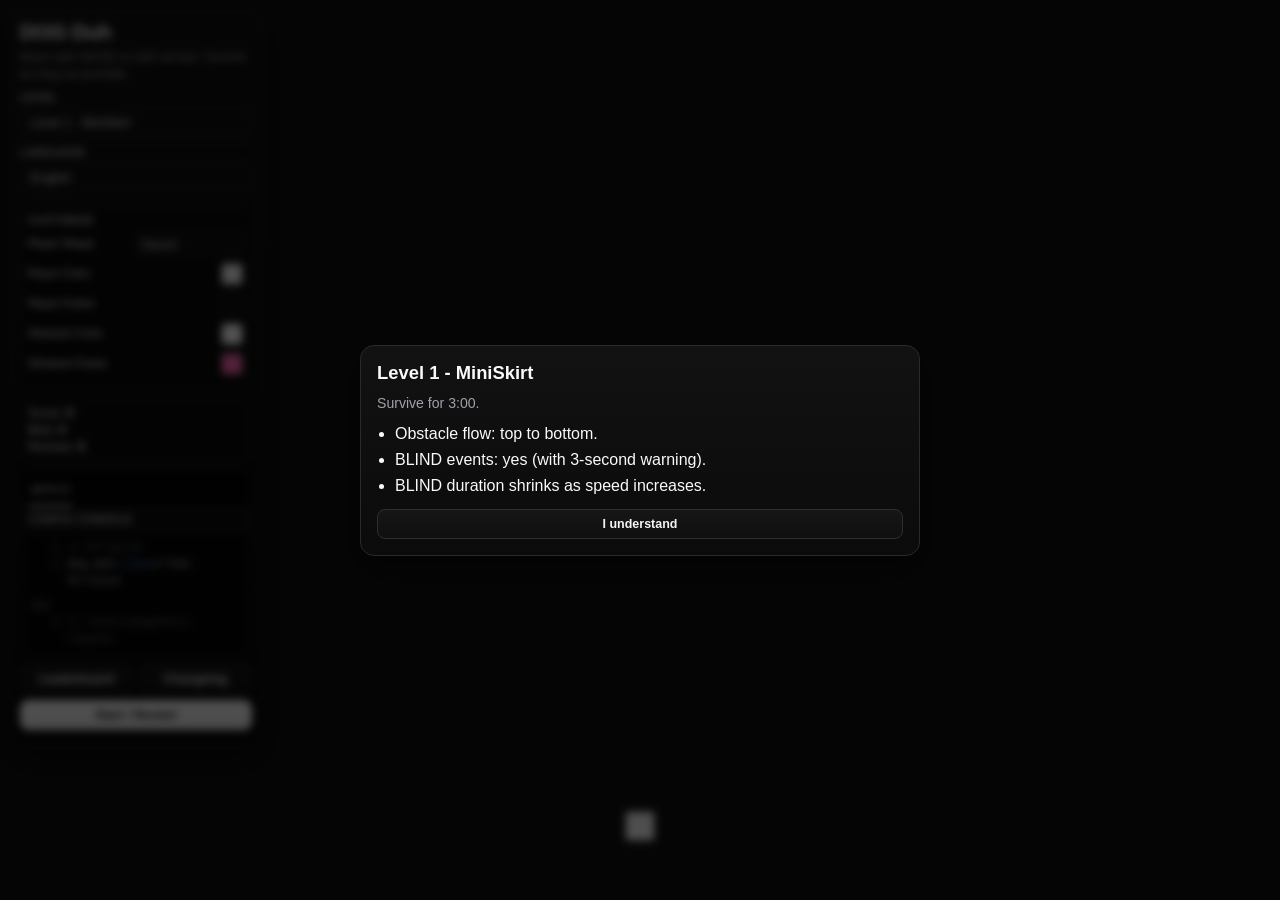
==== DOGDGE v3.1/index.html @ ee609fc4 "Update DOG Duh latest gameplay and UI changes" ====
<!doctype html>
<html lang="en">
  <head>
    <meta charset="UTF-8" />
    <meta name="viewport" content="width=device-width, initial-scale=1.0" />
    <title>DOG Duh</title>
    <link rel="stylesheet" href="./styles.css" />
  </head>
  <body>
    <div id="blindInfoModal" class="modal hidden">
      <div class="modal-card">
        <h2 id="levelInfoTitle">Level Info</h2>
        <p id="levelInfoSummary"></p>
        <ul id="levelInfoList"></ul>
        <button id="closeModalBtn">I understand</button>
      </div>
    </div>
    <div id="leaderboardModal" class="modal hidden">
      <div class="modal-card">
        <h2 id="leaderboardTitle">Leaderboard (Top 5)</h2>
        <ul id="leaderboardList"></ul>
        <button id="closeLeaderboardBtn">Close</button>
      </div>
    </div>

    <div id="blindTop" class="top-alert">BLIND IN 3.0s</div>
    <div id="sideScore" class="side-score">0s / 0s</div>
    <div id="recordBadge" class="record-badge">NEW RECORD!</div>
    <button id="celebrateBtn" class="celebrate-btn" hidden>Celebrate Again</button>

    <main class="layout">
      <section class="hud">
        <h1 id="gameTitle">DOG Duh</h1>
        <p id="gameSubtitle">Move with WASD or with arrows. Survive as long as possible.</p>

        <label id="levelSelectLabel" for="levelSelect">Level</label>
        <select id="levelSelect">
          <option value="spaghetti">Level 1 - MiniSkirt</option>
          <option value="chu">Level 2 - Chu</option>
          <option value="rude">Level 3 - RUDE!</option>
        </select>

        <label id="langSelectLabel" for="langSelect">Language</label>
        <select id="langSelect">
          <option value="en">English</option>
          <option value="zh">中文</option>
        </select>

        <div class="customize-panel">
          <div id="customizeTitle" class="customize-title">Customize</div>
          <div class="player-shape-row">
            <label id="playerShapeLabel" for="playerShapeSelect">Player Shape</label>
            <select id="playerShapeSelect">
              <option value="square">Square</option>
              <option value="pentagon">Pentagon</option>
              <option value="circle">Circle</option>
              <option value="triangle">Triangle</option>
              <option value="diamond">Diamond</option>
            </select>
          </div>
          <div class="player-color-row">
            <label id="playerColorLabel" for="playerColorPicker">Player Color</label>
            <input id="playerColorPicker" type="color" value="#f2f2f2" aria-label="Choose player color" />
          </div>
          <div class="player-frame-row">
            <label id="playerFrameLabel" for="playerFramePicker">Player Frame</label>
            <input id="playerFramePicker" type="color" value="#111111" aria-label="Choose player frame color" />
          </div>
          <div class="level3-custom-grid">
            <div class="obstacle-color-row">
              <label id="obstacleColorLabel" for="obstacleColorPicker">Obstacle Color</label>
              <input id="obstacleColorPicker" type="color" value="#ffffff" aria-label="Choose obstacle color" />
            </div>
            <div class="obstacle-frame-row">
              <label id="obstacleFrameLabel" for="obstacleFramePicker">Obstacle Frame</label>
              <input id="obstacleFramePicker" type="color" value="#ff69b4" aria-label="Choose obstacle frame color" />
            </div>
          </div>
        </div>

        <div class="stats">
          <span id="scoreLabel"><span id="scoreText">Score:</span> <strong id="score">0</strong></span>
          <span id="bestLabel"><span id="bestText">Best:</span> <strong id="best">0</strong></span>
          <span id="revivesLabel"><span id="revivesText">Revives:</span> <strong id="revives">5</strong></span>
        </div>
        <div class="code-panel">
          <div class="code-head">
            <div class="code-tabs">
              <span class="code-tab active">game.js</span>
            </div>
          </div>
          <div id="codePanelTitle" class="code-title">Config Console</div>
          <div id="codeLog" class="code-log"></div>
        </div>
        <div class="quick-row">
          <button id="leaderboardBtn">Leaderboard</button>
          <a id="changelogBtn" class="link-btn" href="./changelog.html" target="_blank" rel="noopener noreferrer">Changelog</a>
        </div>
        <button id="startBtn">Start / Restart</button>
        <button id="continueBtn" hidden>Revive</button>
        <button id="pauseBtn">Pause</button>
      </section>
      <canvas id="game" width="520" height="680" aria-label="DOG Duh game canvas"></canvas>
    </main>
    <script src="./game.js"></script>
  </body>
</html>
---- DOGDGE v3.1/styles.css ----
:root {
  --bg: #000000;
  --surface: #111111;
  --surface-2: #0b0b0b;
  --line: #2a2a2a;
  --line-soft: #1d1d1d;
  --text: #fafafa;
  --muted: #a1a1aa;
  --accent: #ffffff;
  --shadow: 0 14px 32px rgba(0, 0, 0, 0.45);
}

* {
  box-sizing: border-box;
}

html,
body {
  margin: 0;
  height: 100%;
  overflow: hidden;
}

body {
  color: var(--text);
  font-family: "Inter", "Geist", "SF Pro Text", -apple-system, BlinkMacSystemFont, "Segoe UI", sans-serif;
  background:
    radial-gradient(1200px 600px at 50% -220px, rgba(255, 255, 255, 0.08), transparent 60%),
    radial-gradient(800px 420px at 10% 0%, rgba(255, 255, 255, 0.04), transparent 60%),
    var(--bg);
}

.layout {
  position: relative;
  width: 100vw;
  height: 100vh;
}

.modal {
  position: fixed;
  inset: 0;
  z-index: 20;
  display: grid;
  place-items: center;
  padding: 14px;
  background: rgba(0, 0, 0, 0.68);
  backdrop-filter: blur(4px);
  opacity: 0;
  visibility: hidden;
  pointer-events: none;
  transition: opacity 220ms ease, visibility 220ms ease;
}

.modal.hidden {
  opacity: 0;
  visibility: hidden;
  pointer-events: none;
}

.modal.open {
  opacity: 1;
  visibility: visible;
  pointer-events: auto;
}

.modal-card {
  width: min(560px, calc(100vw - 20px));
  border-radius: 14px;
  border: 1px solid var(--line);
  background: linear-gradient(180deg, #121212, #0b0b0b);
  box-shadow: var(--shadow);
  padding: 16px;
  transform: translateY(8px) scale(0.985);
  transition: transform 220ms ease;
  position: relative;
  overflow: hidden;
}

.modal.open .modal-card {
  transform: translateY(0) scale(1);
}

.modal-card h2 {
  margin: 0 0 10px;
  font-size: 1.15rem;
  font-weight: 680;
}

.modal-card p {
  margin: 0 0 12px;
  color: var(--muted);
  font-size: 0.88rem;
}

.modal-card ul {
  margin: 0 0 14px;
  padding-left: 18px;
}

.modal-card li {
  margin: 0 0 8px;
}

#leaderboardList {
  list-style: none;
  margin: 0 0 14px;
  padding: 0;
  display: grid;
  gap: 8px;
}

.podium-item {
  border: 1px solid #2c2c2c;
  border-radius: 10px;
  padding: 8px 10px;
  background: linear-gradient(180deg, #151515, #0f0f0f);
  display: grid;
  gap: 4px;
}

.podium-rank {
  font-size: 0.72rem;
  color: #d4d4d8;
  font-weight: 700;
}

.podium-text {
  font-size: 0.8rem;
  color: #f3f4f6;
}

.rank-1 {
  border-color: #5a4500;
  background: linear-gradient(180deg, #2a2208, #181308);
}

.rank-2 {
  border-color: #4c4c52;
  background: linear-gradient(180deg, #202126, #15161a);
}

.rank-3 {
  border-color: #5c3723;
  background: linear-gradient(180deg, #24160f, #170f0a);
}

.lb-confetti-layer {
  position: fixed;
  inset: 0;
  z-index: 40;
  pointer-events: none;
  overflow: hidden;
}

.lb-confetti {
  position: absolute;
  top: -24px;
  width: 8px;
  height: 14px;
  border-radius: 2px;
  opacity: 0.95;
  animation-name: lb-fall;
  animation-timing-function: ease-out;
  animation-fill-mode: forwards;
}

@keyframes lb-fall {
  0% {
    transform: translateY(-16px) rotate(0deg);
    opacity: 1;
  }
  100% {
    transform: translateY(170px) rotate(360deg);
    opacity: 0;
  }
}

.hud {
  position: fixed;
  z-index: 8;
  top: 10px;
  left: 10px;
  width: min(252px, calc(100vw - 20px));
  max-height: calc(100vh - 20px);
  overflow: auto;
  border: 1px solid var(--line);
  border-radius: 12px;
  background: linear-gradient(180deg, rgba(18, 18, 18, 0.96), rgba(8, 8, 8, 0.96));
  box-shadow: var(--shadow);
  padding: 9px;
}

.hud::-webkit-scrollbar {
  width: 7px;
}

.hud::-webkit-scrollbar-thumb {
  background: #2e2e2e;
  border-radius: 999px;
}

h1 {
  margin: 0;
  font-size: 1.32rem;
  letter-spacing: -0.025em;
  font-weight: 700;
}

p {
  margin: 5px 0 8px;
  color: var(--muted);
  font-size: 0.78rem;
  line-height: 1.35;
}

label {
  display: block;
  margin: 0 0 4px;
  color: #d1d5db;
  font-size: 0.66rem;
  letter-spacing: 0.06em;
  text-transform: uppercase;
  font-weight: 620;
}

select {
  width: 100%;
  margin: 0 0 7px;
  border: 1px solid var(--line);
  border-radius: 8px;
  padding: 8px 9px;
  color: #f5f5f5;
  background: #111111;
  font: inherit;
  font-size: 0.79rem;
  appearance: none;
}

select:focus-visible,
button:focus-visible,
input[type="color"]:focus-visible {
  outline: 2px solid #f3f4f6;
  outline-offset: 1px;
}

.customize-panel {
  margin: 6px 0 8px;
  padding: 7px;
  border: 1px solid var(--line);
  border-radius: 10px;
  background: #0a0a0a;
}

.customize-title {
  margin: 0 0 6px;
  color: #d4d4d8;
  font-size: 0.63rem;
  letter-spacing: 0.08em;
  text-transform: uppercase;
  font-weight: 650;
}

.player-color-row,
.player-frame-row,
.player-shape-row,
.obstacle-color-row,
.obstacle-frame-row {
  display: flex;
  align-items: center;
  justify-content: space-between;
  gap: 8px;
  margin: 0 0 6px;
}

.player-color-row label,
.player-frame-row label,
.player-shape-row label,
.obstacle-color-row label,
.obstacle-frame-row label {
  margin: 0;
  font-size: 0.65rem;
  text-transform: none;
  letter-spacing: 0.01em;
  color: #cfcfd4;
}

.level3-custom-grid {
  display: grid;
  grid-template-columns: 1fr;
  gap: 0;
}

#playerColorPicker,
#playerFramePicker,
#obstacleColorPicker,
#obstacleFramePicker {
  width: 24px;
  min-width: 24px;
  height: 24px;
  border: 1px solid #3a3a3a;
  border-radius: 4px;
  background: transparent;
  padding: 0;
  cursor: pointer;
}

#playerShapeSelect {
  width: 110px;
  margin: 0;
  padding: 5px 6px;
  font-size: 0.72rem;
  border-radius: 6px;
}

#playerColorPicker::-webkit-color-swatch-wrapper,
#playerFramePicker::-webkit-color-swatch-wrapper,
#obstacleColorPicker::-webkit-color-swatch-wrapper,
#obstacleFramePicker::-webkit-color-swatch-wrapper {
  padding: 1px;
}

#playerColorPicker::-webkit-color-swatch,
#playerFramePicker::-webkit-color-swatch,
#obstacleColorPicker::-webkit-color-swatch,
#obstacleFramePicker::-webkit-color-swatch {
  border: 0;
  border-radius: 2px;
}

.stats {
  display: grid;
  gap: 3px;
  margin: 0 0 8px;
  padding: 7px;
  border-radius: 10px;
  border: 1px solid var(--line-soft);
  background: #0c0c0c;
  font-size: 0.76rem;
}

strong {
  color: #ffffff;
  font-weight: 700;
}

.code-panel {
  margin: 0 0 8px;
  border: 1px solid var(--line);
  border-radius: 10px;
  overflow: hidden;
  background: #060606;
}

.code-head {
  display: flex;
  align-items: center;
  justify-content: space-between;
  border-bottom: 1px solid var(--line);
  padding: 0 8px;
  min-height: 34px;
  background: #040404;
}

.code-tabs {
  display: flex;
  gap: 10px;
}

.code-tab {
  color: #8a8a92;
  font-size: 0.7rem;
  font-family: "Inter", "Geist", -apple-system, BlinkMacSystemFont, "Segoe UI", sans-serif;
  line-height: 34px;
  border-bottom: 2px solid transparent;
  padding: 0 2px;
}

.code-tab.active {
  color: #f2f2f2;
  border-bottom-color: #f2f2f2;
}

.code-title {
  padding: 6px 8px;
  border-bottom: 1px solid var(--line);
  font-size: 0.64rem;
  font-weight: 600;
  letter-spacing: 0.07em;
  text-transform: uppercase;
  color: #d4d4d8;
  background: #0f0f0f;
}

.code-log {
  margin: 0;
  padding: 8px 10px;
  min-height: 120px;
  max-height: 140px;
  overflow: auto;
  font-family: "Geist Mono", "JetBrains Mono", "SFMono-Regular", Menlo, Consolas, monospace;
  font-size: 0.7rem;
  line-height: 1.48;
  color: #e5e7eb;
  white-space: normal;
  word-break: normal;
}

.code-log::-webkit-scrollbar {
  width: 7px;
}

.code-log::-webkit-scrollbar-thumb {
  background: #2e2e2e;
  border-radius: 999px;
}

.code-line {
  display: grid;
  grid-template-columns: 28px minmax(0, 1fr);
  gap: 8px;
  align-items: start;
  min-height: 1.25em;
}

.code-ln {
  color: #6b7280;
  user-select: none;
  text-align: right;
}

.code-code {
  color: #e5e7eb;
  white-space: pre-wrap;
  overflow-wrap: anywhere;
}

.tok-key {
  color: #ff7ab8;
}

.tok-fn {
  color: #67e8f9;
}

.tok-prop {
  color: #60a5fa;
}

.tok-str {
  color: #4ade80;
}

.tok-num {
  color: #fbbf24;
}

.tok-comment {
  color: #6b7280;
}

button {
  width: 100%;
  margin: 0 0 5px;
  border: 1px solid #2f2f2f;
  border-radius: 8px;
  padding: 7px 9px;
  font: inherit;
  font-size: 0.78rem;
  font-weight: 620;
  color: #f3f4f6;
  background: linear-gradient(180deg, #161616, #101010);
  cursor: pointer;
  transition: transform 90ms ease, border-color 90ms ease, background-color 90ms ease;
}

button:hover {
  border-color: #4a4a4a;
  background: linear-gradient(180deg, #1b1b1b, #121212);
}

button:active {
  transform: translateY(1px);
}

button:last-of-type {
  margin-bottom: 0;
}

.quick-row {
  display: grid;
  grid-template-columns: 1fr 1fr;
  gap: 6px;
  margin-bottom: 6px;
}

.quick-row > button {
  margin: 0;
}

.link-btn {
  display: inline-flex;
  align-items: center;
  justify-content: center;
  width: 100%;
  border: 1px solid #2f2f2f;
  border-radius: 8px;
  padding: 7px 9px;
  font-size: 0.78rem;
  font-weight: 620;
  color: #f3f4f6;
  text-decoration: none;
  background: linear-gradient(180deg, #161616, #101010);
}

.link-btn:hover {
  border-color: #4a4a4a;
  background: linear-gradient(180deg, #1b1b1b, #121212);
}

#startBtn,
#continueBtn {
  background: linear-gradient(180deg, #f8f8f8, #e9e9e9);
  color: #080808;
  border-color: #dadada;
}

#pauseBtn {
  display: none;
}

.top-alert {
  position: fixed;
  z-index: 15;
  left: 50%;
  top: 10px;
  transform: translateX(-50%);
  border-radius: 999px;
  border: 1px solid var(--line);
  background: rgba(10, 10, 10, 0.96);
  padding: 11px 18px;
  font-size: 1.3rem;
  font-weight: 700;
  letter-spacing: -0.02em;
  line-height: 1;
  box-shadow: var(--shadow);
  opacity: 0;
  pointer-events: none;
}

.top-alert.show {
  opacity: 1;
}

.side-score {
  position: fixed;
  z-index: 14;
  right: 10px;
  top: 10px;
  border-radius: 999px;
  border: 1px solid var(--line);
  background: rgba(10, 10, 10, 0.95);
  padding: 7px 11px;
  font-size: 0.84rem;
  font-weight: 640;
  opacity: 0;
  pointer-events: none;
}

.side-score.show {
  opacity: 1;
}

.record-badge {
  position: fixed;
  z-index: 14;
  left: 50%;
  bottom: 12px;
  transform: translateX(-50%) scale(0.9);
  border-radius: 10px;
  border: 1px solid rgba(255, 255, 255, 0.7);
  background: linear-gradient(130deg, #ff3a3a, #ffb347, #fff44f, #5dff8f, #46d4ff, #b769ff);
  color: #050505;
  padding: 8px 12px;
  font-size: 0.84rem;
  font-weight: 800;
  opacity: 0;
  pointer-events: none;
  transition: opacity 180ms ease, transform 180ms ease;
}

.record-badge.show {
  opacity: 1;
  transform: translateX(-50%) scale(1);
}

.celebrate-btn {
  position: fixed;
  z-index: 15;
  right: 10px;
  bottom: 10px;
  width: auto;
  margin: 0;
  padding: 8px 12px;
  border-radius: 999px;
}

.hud.compact {
  width: auto;
  min-width: 0;
  padding: 7px;
  border-radius: 10px;
}

.hud.compact h1,
.hud.compact p,
.hud.compact label,
.hud.compact select,
.hud.compact .stats,
.hud.compact .code-panel,
.hud.compact #leaderboardBtn,
.hud.compact .quick-row,
.hud.compact #startBtn,
.hud.compact #continueBtn,
.hud.compact .customize-panel,
.hud.compact .player-color-row,
.hud.compact .player-frame-row,
.hud.compact .player-shape-row,
.hud.compact .obstacle-color-row,
.hud.compact .obstacle-frame-row {
  display: none;
}

.hud.compact #pauseBtn {
  display: block;
  width: auto;
  margin: 0;
  border-radius: 999px;
  padding: 8px 12px;
  font-size: 0.8rem;
}

canvas {
  display: block;
  width: 100vw;
  height: 100vh;
  border: 0;
  background: #040404;
}

@media (max-width: 640px) {
  .hud {
    width: min(280px, calc(100vw - 16px));
    top: 8px;
    left: 8px;
    max-height: calc(100vh - 16px);
    padding: 8px;
  }

  .top-alert {
    top: 8px;
    font-size: 1.1rem;
    padding: 10px 14px;
  }
}
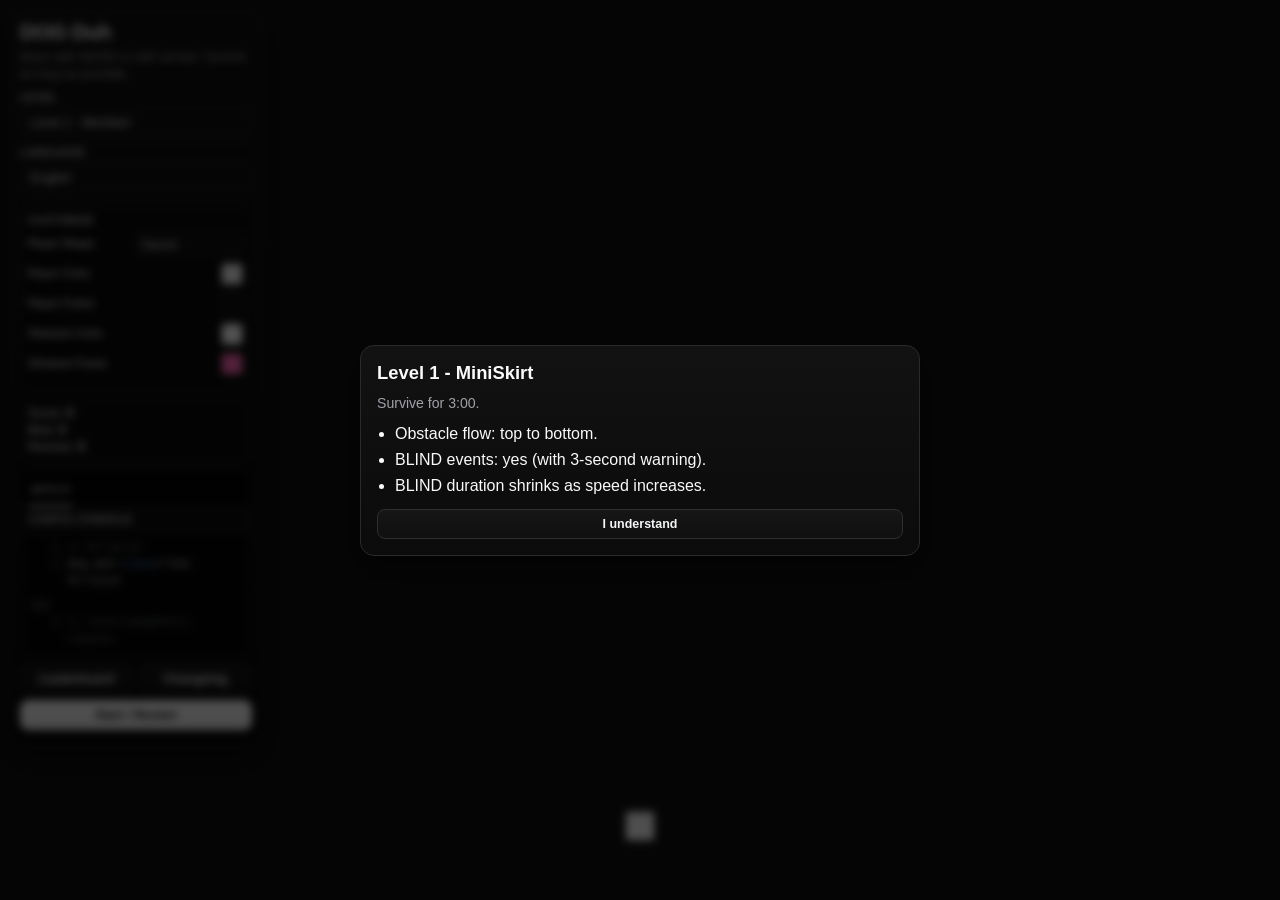
==== commit 61166f6e: "Add invincible password modal (hashed check) and latest UI/gameplay updates" ====
--- a/DOGDGE v3.1/index.html
+++ b/DOGDGE v3.1/index.html
@@ -20,6 +20,18 @@
         <h2 id="leaderboardTitle">Leaderboard (Top 5)</h2>
         <ul id="leaderboardList"></ul>
         <button id="closeLeaderboardBtn">Close</button>
+      </div>
+    </div>
+    <div id="invincibleModal" class="modal hidden">
+      <div class="modal-card">
+        <h2>Invincible Access</h2>
+        <p>Enter password to toggle invincible mode.</p>
+        <input id="invinciblePasswordInput" type="password" autocomplete="off" />
+        <p id="invincibleError" class="invincible-error" hidden>Wrong password.</p>
+        <div class="invincible-actions">
+          <button id="invincibleSubmitBtn">Confirm</button>
+          <button id="invincibleCancelBtn">Cancel</button>
+        </div>
       </div>
     </div>
 
--- a/DOGDGE v3.1/styles.css
+++ b/DOGDGE v3.1/styles.css
@@ -99,6 +99,30 @@
 
 .modal-card li {
   margin: 0 0 8px;
+}
+
+#invinciblePasswordInput {
+  width: 100%;
+  margin: 0 0 10px;
+  border: 1px solid var(--line);
+  border-radius: 8px;
+  padding: 8px 10px;
+  color: #f5f5f5;
+  background: #111111;
+  font: inherit;
+  font-size: 0.84rem;
+}
+
+.invincible-error {
+  color: #ff7070;
+  margin: 0 0 10px;
+  font-size: 0.78rem;
+}
+
+.invincible-actions {
+  display: grid;
+  grid-template-columns: 1fr 1fr;
+  gap: 8px;
 }
 
 #leaderboardList {
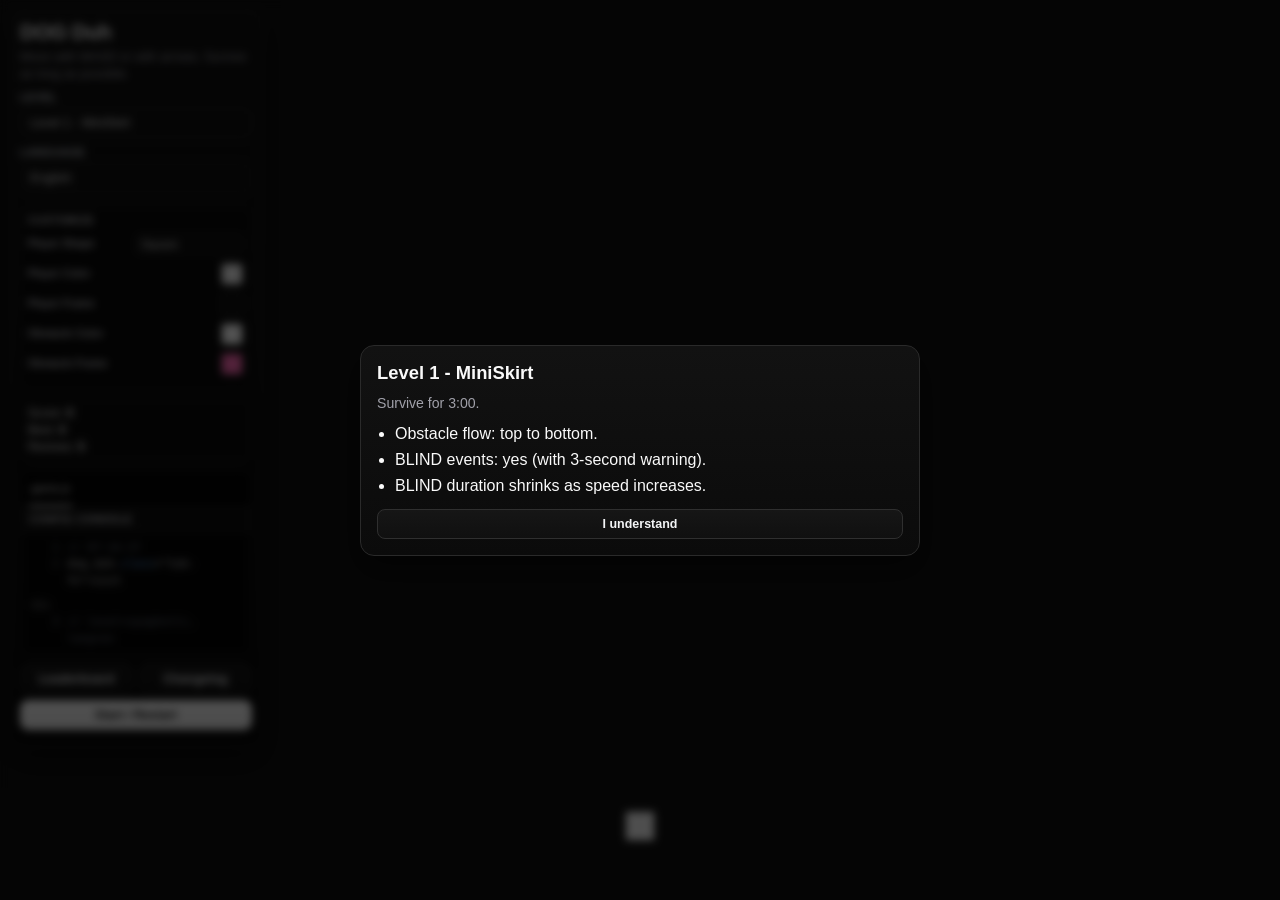
==== commit ad4177b2: "Remove invincible feature and M debug shortcut for security cleanup" ====
--- a/DOGDGE v3.1/index.html
+++ b/DOGDGE v3.1/index.html
@@ -20,18 +20,6 @@
         <h2 id="leaderboardTitle">Leaderboard (Top 5)</h2>
         <ul id="leaderboardList"></ul>
         <button id="closeLeaderboardBtn">Close</button>
-      </div>
-    </div>
-    <div id="invincibleModal" class="modal hidden">
-      <div class="modal-card">
-        <h2>Invincible Access</h2>
-        <p>Enter password to toggle invincible mode.</p>
-        <input id="invinciblePasswordInput" type="password" autocomplete="off" />
-        <p id="invincibleError" class="invincible-error" hidden>Wrong password.</p>
-        <div class="invincible-actions">
-          <button id="invincibleSubmitBtn">Confirm</button>
-          <button id="invincibleCancelBtn">Cancel</button>
-        </div>
       </div>
     </div>
 
--- a/DOGDGE v3.1/styles.css
+++ b/DOGDGE v3.1/styles.css
@@ -101,30 +101,6 @@
   margin: 0 0 8px;
 }
 
-#invinciblePasswordInput {
-  width: 100%;
-  margin: 0 0 10px;
-  border: 1px solid var(--line);
-  border-radius: 8px;
-  padding: 8px 10px;
-  color: #f5f5f5;
-  background: #111111;
-  font: inherit;
-  font-size: 0.84rem;
-}
-
-.invincible-error {
-  color: #ff7070;
-  margin: 0 0 10px;
-  font-size: 0.78rem;
-}
-
-.invincible-actions {
-  display: grid;
-  grid-template-columns: 1fr 1fr;
-  gap: 8px;
-}
-
 #leaderboardList {
   list-style: none;
   margin: 0 0 14px;
@@ -166,37 +142,6 @@
 .rank-3 {
   border-color: #5c3723;
   background: linear-gradient(180deg, #24160f, #170f0a);
-}
-
-.lb-confetti-layer {
-  position: fixed;
-  inset: 0;
-  z-index: 40;
-  pointer-events: none;
-  overflow: hidden;
-}
-
-.lb-confetti {
-  position: absolute;
-  top: -24px;
-  width: 8px;
-  height: 14px;
-  border-radius: 2px;
-  opacity: 0.95;
-  animation-name: lb-fall;
-  animation-timing-function: ease-out;
-  animation-fill-mode: forwards;
-}
-
-@keyframes lb-fall {
-  0% {
-    transform: translateY(-16px) rotate(0deg);
-    opacity: 1;
-  }
-  100% {
-    transform: translateY(170px) rotate(360deg);
-    opacity: 0;
-  }
 }
 
 .hud {
